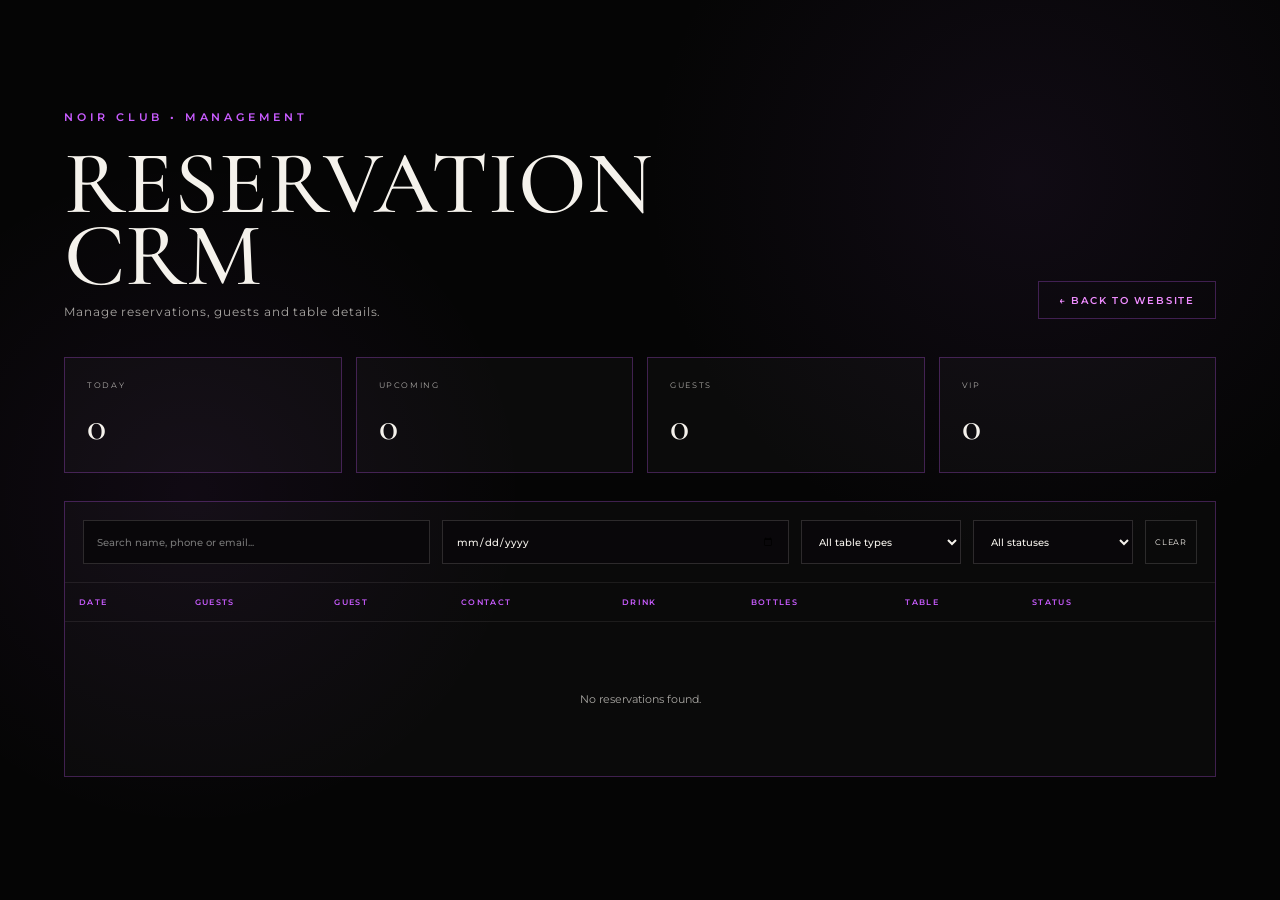
==== crm.html @ 6818976f "Add NOIR CLUB reservation CRM dashboard" ====
<!DOCTYPE html>
<html lang="en">
<head>
  <meta charset="UTF-8">
  <meta name="viewport" content="width=device-width, initial-scale=1.0">
  <title>NOIR CLUB — CRM</title>
  <meta name="description" content="NOIR CLUB reservation management dashboard.">
  <link rel="stylesheet" href="style.css">
  <style>
    .crm-page{min-height:100vh;padding:110px 5vw 60px}
    .crm-top{display:flex;justify-content:space-between;align-items:flex-end;gap:25px;margin-bottom:38px}
    .crm-title{font-family:'Cormorant Garamond',serif;font-size:clamp(3.5rem,7vw,6rem);font-weight:500;line-height:.8}
    .crm-sub{margin-top:14px;color:var(--muted);font-size:.72rem;letter-spacing:.08em}
    .crm-back{border:1px solid var(--line);padding:12px 20px;color:var(--gold-bright);font-size:.62rem;font-weight:600;letter-spacing:.18em}
    .crm-stats{display:grid;grid-template-columns:repeat(4,1fr);gap:14px;margin-bottom:28px}
    .crm-stat{padding:22px;border:1px solid var(--line);background:rgba(255,255,255,.025)}
    .crm-stat span{display:block;color:var(--muted);font-size:.52rem;letter-spacing:.2em}
    .crm-stat strong{display:block;margin-top:12px;font-family:'Cormorant Garamond',serif;font-size:2.5rem;font-weight:500;color:var(--white)}
    .crm-panel{border:1px solid var(--line);background:rgba(255,255,255,.02);overflow:hidden}
    .crm-toolbar{display:flex;gap:12px;padding:18px;border-bottom:1px solid rgba(245,242,236,.08);flex-wrap:wrap}
    .crm-toolbar input,.crm-toolbar select{height:44px;border:1px solid rgba(245,242,236,.15);background:#09070a;color:var(--white);padding:0 13px;font:500 .65rem Montserrat,sans-serif;outline:none}
    .crm-toolbar input{flex:1;min-width:220px}.crm-toolbar select{min-width:160px}
    .crm-table-wrap{overflow:auto}.crm-table{width:100%;border-collapse:collapse;min-width:1050px}
    .crm-table th{padding:14px;text-align:left;color:var(--gold);font-size:.5rem;letter-spacing:.17em;font-weight:600;border-bottom:1px solid rgba(245,242,236,.08)}
    .crm-table td{padding:15px 14px;border-bottom:1px solid rgba(245,242,236,.06);font-size:.65rem;color:rgba(245,242,236,.82)}
    .crm-table tr:last-child td{border-bottom:0}.crm-table tbody tr:hover{background:rgba(201,92,255,.045)}
    .crm-name{color:var(--white);font-weight:600}.crm-muted{color:var(--muted)}
    .crm-badge{display:inline-flex;padding:5px 8px;border:1px solid rgba(245,242,236,.14);font-size:.47rem;letter-spacing:.1em}
    .crm-badge.vip{border-color:rgba(201,92,255,.55);color:var(--gold-bright);box-shadow:0 0 10px rgba(201,92,255,.08)}
    .crm-badge.confirmed{color:#c9ffd5;border-color:rgba(201,255,213,.25)}
    .crm-badge.pending{color:#ffe6a3;border-color:rgba(255,230,163,.25)}
    .crm-badge.cancelled{color:#ffb4b4;border-color:rgba(255,180,180,.25)}
    .crm-actions{display:flex;gap:7px}.crm-action{border:1px solid rgba(245,242,236,.14);background:transparent;color:var(--white);padding:7px 9px;font-size:.48rem;letter-spacing:.1em}.crm-action:hover{border-color:var(--gold);color:var(--gold-bright)}
    .crm-empty{padding:70px 20px;text-align:center;color:var(--muted);font-size:.7rem}
    .crm-modal{position:fixed;inset:0;z-index:100;display:none;align-items:center;justify-content:center;padding:20px}.crm-modal.open{display:flex}
    .crm-modal-bg{position:absolute;inset:0;background:rgba(0,0,0,.8);backdrop-filter:blur(10px)}
    .crm-detail{position:relative;z-index:1;width:min(620px,100%);max-height:90vh;overflow:auto;padding:35px;border:1px solid var(--line);background:#09070a;box-shadow:0 0 50px rgba(201,92,255,.16)}
    .crm-detail h2{font-family:'Cormorant Garamond',serif;font-size:3rem;font-weight:500}.crm-detail-grid{display:grid;grid-template-columns:1fr 1fr;gap:14px;margin-top:25px}.crm-detail-item{padding:13px;border:1px solid rgba(245,242,236,.09)}.crm-detail-item span{display:block;color:var(--gold);font-size:.48rem;letter-spacing:.15em}.crm-detail-item strong{display:block;margin-top:7px;font-size:.68rem;font-weight:500}.crm-detail-close{position:absolute;right:16px;top:14px;width:34px;height:34px;border:1px solid rgba(245,242,236,.15);background:transparent;color:var(--white);font-size:1.4rem}
    .crm-status-select{border:1px solid rgba(245,242,236,.12);background:#09070a;color:var(--white);padding:6px;font-size:.5rem}
    @media(max-width:800px){.crm-stats{grid-template-columns:1fr 1fr}.crm-top{align-items:flex-start;flex-direction:column}.crm-back{align-self:flex-start}}
    @media(max-width:520px){.crm-page{padding:95px 4vw 40px}.crm-stats{gap:8px}.crm-stat{padding:16px}.crm-stat strong{font-size:2rem}.crm-toolbar input,.crm-toolbar select{width:100%;min-width:0}.crm-detail{padding:28px 20px}.crm-detail-grid{grid-template-columns:1fr}}
  </style>
</head>
<body>
  <main class="crm-page">
    <div class="crm-top">
      <div><div class="eyebrow">NOIR CLUB • MANAGEMENT</div><h1 class="crm-title">RESERVATION<br>CRM</h1><p class="crm-sub">Manage reservations, guests and table details.</p></div>
      <a class="crm-back" href="index.html">← BACK TO WEBSITE</a>
    </div>
    <section class="crm-stats">
      <div class="crm-stat"><span>TODAY</span><strong id="statToday">0</strong></div>
      <div class="crm-stat"><span>UPCOMING</span><strong id="statUpcoming">0</strong></div>
      <div class="crm-stat"><span>GUESTS</span><strong id="statGuests">0</strong></div>
      <div class="crm-stat"><span>VIP</span><strong id="statVip">0</strong></div>
    </section>
    <section class="crm-panel">
      <div class="crm-toolbar">
        <input id="crmSearch" type="search" placeholder="Search name, phone or email...">
        <input id="crmDate" type="date" aria-label="Filter by date">
        <select id="crmType"><option value="">All table types</option><option value="Standard">Standard</option><option value="VIP">VIP</option></select>
        <select id="crmStatus"><option value="">All statuses</option><option>Confirmed</option><option>Pending</option><option>Cancelled</option></select>
        <button class="crm-action" id="crmClearFilters" type="button">CLEAR</button>
      </div>
      <div class="crm-table-wrap">
        <table class="crm-table">
          <thead><tr><th>DATE</th><th>GUESTS</th><th>GUEST</th><th>CONTACT</th><th>DRINK</th><th>BOTTLES</th><th>TABLE</th><th>STATUS</th><th></th></tr></thead>
          <tbody id="crmBody"></tbody>
        </table>
      </div>
      <div class="crm-empty" id="crmEmpty" hidden>No reservations found.</div>
    </section>
  </main>
  <div class="crm-modal" id="crmModal" aria-hidden="true">
    <div class="crm-modal-bg" data-close-crm></div>
    <div class="crm-detail">
      <button class="crm-detail-close" type="button" data-close-crm>×</button>
      <div class="eyebrow">RESERVATION DETAILS</div><h2 id="detailName">Guest</h2>
      <div class="crm-detail-grid" id="detailGrid"></div>
    </div>
  </div>
  <script>
    const body=document.getElementById('crmBody'), empty=document.getElementById('crmEmpty'), modal=document.getElementById('crmModal');
    const search=document.getElementById('crmSearch'), date=document.getElementById('crmDate'), type=document.getElementById('crmType'), status=document.getElementById('crmStatus');
    let reservations=[];
    function load(){try{reservations=JSON.parse(localStorage.getItem('noirReservations')||'[]')}catch{reservations=[]}}
    function statusFor(r){return r.status||'Confirmed'}
    function esc(v){return String(v??'').replace(/[&<>"']/g,c=>({'&':'&amp;','<':'&lt;','>':'&gt;','"':'&quot;',"'":'&#039;'}[c]))}
    function renderStats(){
      const today=new Date().toISOString().split('T')[0];
      const upcoming=reservations.filter(r=>r.date>=today&&statusFor(r)!=='Cancelled');
      document.getElementById('statToday').textContent=reservations.filter(r=>r.date===today&&statusFor(r)!=='Cancelled').length;
      document.getElementById('statUpcoming').textContent=upcoming.length;
      document.getElementById('statGuests').textContent=upcoming.reduce((sum,r)=>sum+(parseInt(r.guests)||0),0);
      document.getElementById('statVip').textContent=upcoming.filter(r=>r.table==='VIP').length;
    }
    function render(){
      const q=search.value.trim().toLowerCase();
      const rows=reservations.map((r,i)=>({...r,_i:i})).filter(r=>(!q||[r.name,r.phone,r.email].join(' ').toLowerCase().includes(q))&&(!date.value||r.date===date.value)&&(!type.value||r.table===type.value)&&(!status.value||statusFor(r)===status.value)).sort((a,b)=>(a.date||'').localeCompare(b.date||''));
      body.innerHTML=rows.map(r=>`<tr>
        <td>${esc(r.date||'—')}</td><td>${esc(r.guests||'—')}</td><td class="crm-name">${esc(r.name||'—')}</td>
        <td><div>${esc(r.phone||'—')}</div><div class="crm-muted">${esc(r.email||'—')}</div></td>
        <td>${esc(r.drink||'—')}</td><td>${esc(r.bottles||'—')}</td>
        <td><span class="crm-badge ${r.table==='VIP'?'vip':''}">${esc(r.table||'—')}</span></td>
        <td><select class="crm-status-select" data-status="${r._i}">${['Confirmed','Pending','Cancelled'].map(s=>`<option ${statusFor(r)===s?'selected':''}>${s}</option>`).join('')}</select></td>
        <td class="crm-actions"><button class="crm-action" data-view="${r._i}">VIEW</button><button class="crm-action" data-delete="${r._i}">DELETE</button></td>
      </tr>`).join('');
      empty.hidden=rows.length!==0;
      body.querySelectorAll('[data-status]').forEach(el=>el.addEventListener('change',()=>{reservations[+el.dataset.status].status=el.value;save();}));
      body.querySelectorAll('[data-view]').forEach(el=>el.addEventListener('click',()=>view(+el.dataset.view)));
      body.querySelectorAll('[data-delete]').forEach(el=>el.addEventListener('click',()=>{if(confirm('Delete this reservation?')){reservations.splice(+el.dataset.delete,1);save();}}));
    }
    function save(){localStorage.setItem('noirReservations',JSON.stringify(reservations));renderStats();render()}
    function view(i){
      const r=reservations[i]; if(!r)return;
      document.getElementById('detailName').textContent=r.name||'Guest';
      const data=[['Date',r.date],['Guests',r.guests],['Drink / Bottle',r.drink],['Bottles',r.bottles||'—'],['Table',r.table||'—'],['Phone',r.phone],['Email',r.email],['Status',statusFor(r)],['Created',r.createdAt?new Date(r.createdAt).toLocaleString('en-GB'):'—']];
      document.getElementById('detailGrid').innerHTML=data.map(x=>`<div class="crm-detail-item"><span>${esc(x[0])}</span><strong>${esc(x[1]||'—')}</strong></div>`).join('');
      modal.classList.add('open');modal.setAttribute('aria-hidden','false');
    }
    function close(){modal.classList.remove('open');modal.setAttribute('aria-hidden','true')}
    [search,date,type,status].forEach(x=>x.addEventListener('input',render));
    document.getElementById('crmClearFilters').addEventListener('click',()=>{search.value='';date.value='';type.value='';status.value='';render()});
    document.querySelectorAll('[data-close-crm]').forEach(x=>x.addEventListener('click',close));
    document.addEventListener('keydown',e=>{if(e.key==='Escape')close()});
    load();renderStats();render();
  </script>
</body>
</html>
---- style.css ----
@import url('https://fonts.googleapis.com/css2?family=Cormorant+Garamond:wght@400;500;600;700&family=Montserrat:wght@400;500;600;700&display=swap');

:root{--black:#050505;--gold:#c95cff;--gold-bright:#ef8cff;--white:#f5f2ec;--muted:rgba(245,242,236,.68);--line:rgba(201,92,255,.28)}
*{margin:0;padding:0;box-sizing:border-box}
html{scroll-behavior:smooth;background:var(--black)}
body{min-height:100vh;background:radial-gradient(circle at 80% 20%,rgba(100,55,130,.12),transparent 30%),radial-gradient(circle at 15% 55%,rgba(201,92,255,.06),transparent 28%),var(--black);color:var(--white);font-family:Montserrat,sans-serif;overflow-x:hidden}
button,a{font:inherit}button{cursor:pointer}a{color:inherit;text-decoration:none}

.nav{position:fixed;z-index:20;top:0;left:0;width:100%;height:78px;padding:0 5vw;display:flex;align-items:center;justify-content:space-between;background:linear-gradient(to bottom,rgba(0,0,0,.72),transparent)}
.logo{color:var(--white);font-family:'Cormorant Garamond',serif;font-size:2rem;font-weight:600;letter-spacing:.28em}
.nav-cta{border:1px solid rgba(201,92,255,.55);padding:12px 22px;color:var(--gold-bright);text-shadow:0 0 10px rgba(201,92,255,.65);font-size:.68rem;font-weight:600;letter-spacing:.2em;transition:.3s ease;backdrop-filter:blur(8px);background:rgba(0,0,0,.18)}
.nav-cta:hover{background:var(--gold);box-shadow:0 0 18px rgba(201,92,255,.35);color:var(--black);border-color:var(--gold)}

.hero{position:relative;width:100%;height:58vh;min-height:430px;max-height:650px;overflow:hidden;background:#000}
.hero-track{position:absolute;inset:0}.hero-slide{position:absolute;inset:0;opacity:0;transform:scale(1.025);transition:opacity:.8s ease,transform 5s ease;pointer-events:none}.hero-slide.active{opacity:1;transform:scale(1)}
.hero-slide video,.hero-slide img{width:100%;height:100%;display:block;object-fit:cover}.hero-slide video{object-position:center}.hero-slide:nth-child(1) video{object-position:center 52%}.hero-slide:nth-child(2) video{object-position:center 48%}.hero-slide:nth-child(3) img{object-position:center center}
.hero-overlay{position:absolute;inset:0;z-index:2;background:linear-gradient(to bottom,rgba(0,0,0,.45) 0%,rgba(0,0,0,.04) 42%,rgba(0,0,0,.7) 100%),radial-gradient(circle at center,transparent 15%,rgba(0,0,0,.38) 100%);pointer-events:none}
.hero-content{position:absolute;z-index:4;left:7vw;bottom:8vh;max-width:700px}.hero-content p{margin-bottom:12px;color:var(--gold-bright);text-shadow:0 0 10px rgba(201,92,255,.65);font-size:.68rem;font-weight:600;letter-spacing:.45em}.hero-content h1{font-family:'Cormorant Garamond',serif;font-size:clamp(4.5rem,10vw,9rem);font-weight:500;line-height:.72;letter-spacing:.015em;text-shadow:0 8px 35px rgba(0,0,0,.55)}
.arrow{position:absolute;z-index:5;top:50%;width:52px;height:52px;display:grid;place-items:center;transform:translateY(-50%);border:1px solid rgba(245,242,236,.35);border-radius:50%;background:rgba(0,0,0,.18);color:var(--white);font-family:Arial,sans-serif;font-size:2rem;font-weight:200;backdrop-filter:blur(8px);transition:.3s ease}.arrow:hover{border-color:var(--gold);color:var(--gold-bright);text-shadow:0 0 10px rgba(201,92,255,.65);background:rgba(0,0,0,.5)}.prev{left:3vw}.next{right:3vw}
.dots{position:absolute;z-index:5;left:7vw;bottom:4vh;display:flex;align-items:center;gap:9px}.dot{width:28px;height:2px;border:0;background:rgba(245,242,236,.35);transition:.4s ease}.dot.active{width:52px;background:var(--gold-bright)}

.reserve-section,.assistant-section{position:relative;min-height:70vh;padding:11vh 7vw;display:flex;flex-direction:column;justify-content:center;overflow:hidden}.reserve-section::before,.assistant-section::before{content:'';position:absolute;width:500px;height:500px;border-radius:50%;filter:blur(90px);pointer-events:none}.reserve-section::before{top:15%;right:-15%;background:rgba(201,92,255,.08)}.assistant-section{border-top:1px solid rgba(245,242,236,.08);background:linear-gradient(135deg,#080808,#0b080d 55%,#050505)}.assistant-section::before{bottom:-20%;left:-15%;background:rgba(126,66,160,.1)}
.eyebrow{position:relative;z-index:1;margin-bottom:24px;color:var(--gold);font-size:.68rem;font-weight:600;letter-spacing:.35em}.reserve-section h2,.assistant-section h2{position:relative;z-index:1;max-width:1000px;font-family:'Cormorant Garamond',serif;font-size:clamp(5rem,12vw,11rem);font-weight:500;line-height:.78;letter-spacing:-.025em}.assistant-section h2,.reserve-section h2{font-size:clamp(4rem,9vw,8.5rem)}
.reserve-section p,.assistant-section>p{position:relative;z-index:1;max-width:520px;margin-top:34px;color:var(--muted);font-size:.9rem;line-height:1.8}.assistant-section .assistant-prompt{margin-top:20px;color:var(--white);font-size:.58rem;line-height:1;letter-spacing:.18em;font-weight:500;text-transform:none}
.gold-button{position:relative;z-index:1;align-self:flex-start;margin-top:38px;padding:17px 30px;border:1px solid var(--gold);background:var(--gold);box-shadow:0 0 18px rgba(201,92,255,.35);color:var(--black);font-size:.7rem;font-weight:700;letter-spacing:.2em;transition:.3s ease}.gold-button:hover{background:transparent;color:var(--gold-bright);text-shadow:0 0 10px rgba(201,92,255,.65);box-shadow:0 0 30px rgba(201,92,255,.12)}
.language-card{position:relative;z-index:1;width:min(100%,620px);margin-top:48px;padding:28px;border:1px solid var(--line);background:rgba(255,255,255,.025);backdrop-filter:blur(16px)}.language-card>span{display:block;margin-bottom:20px;color:var(--gold);font-size:.62rem;font-weight:600;letter-spacing:.25em}.language-buttons{display:flex;gap:12px}.language-buttons button{flex:1;padding:15px;border:1px solid rgba(245,242,236,.18);background:transparent;color:var(--white);font-size:.68rem;font-weight:600;letter-spacing:.14em;transition:.3s ease}.language-buttons button:hover{border-color:var(--gold);color:var(--gold-bright);text-shadow:0 0 10px rgba(201,92,255,.65);background:rgba(201,92,255,.06)}
footer{min-height:180px;padding:50px 7vw;display:flex;align-items:center;justify-content:space-between;gap:20px;border-top:1px solid rgba(245,242,236,.08);color:rgba(245,242,236,.5);font-size:.65rem;letter-spacing:.18em}footer strong{color:var(--white);font-family:'Cormorant Garamond',serif;font-size:1.3rem;font-weight:600;letter-spacing:.2em}footer small{color:rgba(201,92,255,.6)}

.reservation-modal,.assistant-modal{position:fixed;inset:0;z-index:100;display:none;align-items:center;justify-content:center;padding:30px}.reservation-modal.open,.assistant-modal.open{display:flex}
.reservation-backdrop,.assistant-backdrop{position:absolute;inset:0;background:rgba(0,0,0,.78);backdrop-filter:blur(12px)}
.reservation-dialog,.assistant-dialog{position:relative;z-index:1;width:min(760px,100%);max-height:90vh;overflow:auto;padding:46px;background:linear-gradient(145deg,#0b080d,#050505);border:1px solid var(--line);box-shadow:0 0 55px rgba(201,92,255,.18)}
.reservation-close,.assistant-close{position:absolute;top:18px;right:20px;width:36px;height:36px;border:1px solid rgba(245,242,236,.18);background:transparent;color:var(--white);font-size:1.6rem;line-height:1;transition:.25s}.reservation-close:hover,.assistant-close:hover{border-color:var(--gold);color:var(--gold-bright)}
.reservation-dialog .eyebrow{margin-bottom:14px}.reservation-dialog h2{font-family:'Cormorant Garamond',serif;font-size:clamp(3.2rem,7vw,5.6rem);font-weight:500;line-height:.8}.reservation-intro{margin-top:18px;color:var(--muted);font-size:.78rem;line-height:1.7}
#reservationForm{margin-top:30px}.form-grid{display:grid;grid-template-columns:1fr 1fr;gap:18px}.form-grid label{display:flex;flex-direction:column;gap:8px}.form-grid label span{color:var(--gold);font-size:.58rem;font-weight:600;letter-spacing:.18em}.form-grid input,.form-grid select{width:100%;height:48px;border:1px solid rgba(245,242,236,.18);outline:none;background:rgba(255,255,255,.035);color:var(--white);padding:0 14px;font-size:.75rem;font-family:Montserrat,sans-serif}.form-grid input:focus,.form-grid select:focus{border-color:var(--gold);box-shadow:0 0 14px rgba(201,92,255,.12)}.form-grid select option{background:#0b080d;color:var(--white)}.contact-grid{margin-top:18px}.full-field{grid-column:1/-1}.reservation-submit{margin-top:26px}.reservation-success{text-align:center;padding:20px 10px 5px}.success-mark{width:58px;height:58px;margin:0 auto 20px;display:grid;place-items:center;border:1px solid var(--gold);border-radius:50%;color:var(--gold-bright);font-size:1.5rem;box-shadow:0 0 25px rgba(201,92,255,.2)}.reservation-success h3{font-family:'Cormorant Garamond',serif;font-size:2.2rem;font-weight:500;letter-spacing:.06em}.reservation-success p{max-width:500px;margin:14px auto 0;color:var(--muted);font-size:.78rem;line-height:1.7}.reservation-success .gold-button{margin:28px auto 0}

.assistant-dialog{width:min(760px,100%);height:min(760px,90vh);display:flex;flex-direction:column;overflow:hidden;padding:34px 34px 24px;background:radial-gradient(circle at 85% 0%,rgba(201,92,255,.13),transparent 34%),linear-gradient(145deg,#0d0910,#050505)}
.assistant-header{display:flex;align-items:flex-start;justify-content:space-between;gap:20px;padding-right:42px}.assistant-header h2{font-family:'Cormorant Garamond',serif;font-size:clamp(2.8rem,6vw,4.6rem);font-weight:500;line-height:.78}.assistant-header .eyebrow{margin-bottom:12px}.assistant-status{padding-top:8px;color:rgba(245,242,236,.45);font-size:.58rem;font-weight:600;letter-spacing:.18em;white-space:nowrap}.assistant-status span{display:inline-block;width:6px;height:6px;margin-right:7px;border-radius:50%;background:#bfffcc;box-shadow:0 0 10px rgba(191,255,204,.8)}
.assistant-chat{flex:1;overflow:auto;display:flex;flex-direction:column;gap:14px;margin:26px 0 16px;padding:8px 4px 10px;scroll-behavior:smooth}.assistant-chat::-webkit-scrollbar{width:4px}.assistant-chat::-webkit-scrollbar-thumb{background:rgba(201,92,255,.3)}
.chat-row{display:flex}.chat-row.user{justify-content:flex-end}.chat-bubble{max-width:78%;padding:13px 16px;border:1px solid rgba(245,242,236,.1);background:rgba(255,255,255,.045);color:var(--white);font-size:.72rem;line-height:1.65}.chat-row.user .chat-bubble{border-color:rgba(201,92,255,.35);background:rgba(201,92,255,.1)}.chat-label{margin-bottom:5px;color:var(--gold);font-size:.5rem;letter-spacing:.18em;font-weight:700}
.assistant-typing{display:flex;gap:5px;align-items:center;margin:0 0 12px 5px;height:18px}.assistant-typing span{width:5px;height:5px;border-radius:50%;background:var(--gold-bright);animation:typing 1s infinite ease-in-out}.assistant-typing span:nth-child(2){animation-delay:.15s}.assistant-typing span:nth-child(3){animation-delay:.3s}@keyframes typing{0%,60%,100%{opacity:.25;transform:translateY(0)}30%{opacity:1;transform:translateY(-3px)}}
.assistant-input{display:flex;gap:10px;border-top:1px solid rgba(245,242,236,.1);padding-top:16px}.assistant-input input{flex:1;min-width:0;height:50px;border:1px solid rgba(245,242,236,.16);background:rgba(255,255,255,.035);color:var(--white);padding:0 15px;outline:none;font:500 .72rem Montserrat,sans-serif}.assistant-input input:focus{border-color:var(--gold)}.assistant-input button{width:52px;height:50px;border:1px solid var(--gold);background:var(--gold);color:var(--black);font-size:1.3rem;transition:.25s}.assistant-input button:hover{background:transparent;color:var(--gold-bright)}

@media(min-width:701px){.reserve-section,.assistant-section{min-height:70vh;padding:9vh 5vw}.reserve-section,.assistant-section{width:50%}.reserve-section{float:left}.assistant-section{float:right;border-top:0;border-left:1px solid var(--gold);border-left-width:2px}main::after{content:'';display:block;clear:both}.reserve-section h2,.assistant-section h2{font-size:clamp(3rem,4vw,5rem)}.reserve-section p,.assistant-section>p{max-width:430px}.language-card{width:100%}}
@media(max-width:700px){.nav{height:68px;padding:0 5vw}.logo{font-size:1.55rem}.nav-cta{padding:10px 15px;font-size:.58rem}.hero{height:50vh;min-height:360px;max-height:500px}.hero-content{left:6vw;bottom:10vh}.hero-content h1{font-size:clamp(4.7rem,22vw,8rem)}.hero-content p{font-size:.56rem;letter-spacing:.32em}.arrow{width:42px;height:42px;font-size:1.5rem}.prev{left:4vw}.next{right:4vw}.dots{left:6vw;bottom:4vh}.reserve-section,.assistant-section{min-height:68vh;padding:10vh 6vw}.reserve-section h2,.assistant-section h2{font-size:clamp(3.2rem,15vw,5.2rem)}.reserve-section p,.assistant-section>p{font-size:.82rem;margin-top:28px}.assistant-section .assistant-prompt{margin-top:16px;font-size:.52rem;letter-spacing:.14em}.language-buttons{flex-direction:column}.reservation-modal,.assistant-modal{padding:16px}.reservation-dialog{padding:36px 22px 28px;max-height:92vh}.assistant-dialog{height:92vh;padding:28px 18px 18px}.assistant-header{padding-right:36px}.assistant-status{display:none}.chat-bubble{max-width:88%;font-size:.68rem}.assistant-input input{font-size:.68rem}.form-grid{grid-template-columns:1fr}.full-field{grid-column:auto}footer{min-height:220px;padding:42px 6vw;flex-direction:column;align-items:flex-start}}
@media(prefers-reduced-motion:reduce){html{scroll-behavior:auto}.hero-slide{transition:opacity .2s ease;transform:none}}

/* PREMIUM RESERVATION CONFIRMATION */
.reservation-success{padding:10px 8px 4px;text-align:center}
.success-mark{width:62px;height:62px;margin:0 auto 24px;border:1px solid var(--gold);border-radius:50%;display:grid;place-items:center;color:var(--gold-bright);font-family:'Cormorant Garamond',serif;font-size:1.55rem;box-shadow:0 0 30px rgba(201,92,255,.2),inset 0 0 18px rgba(201,92,255,.05)}
.success-language{max-width:560px;margin:0 auto}
.success-eyebrow{margin-bottom:10px;color:var(--gold);font-size:.53rem;font-weight:600;letter-spacing:.3em}
.reservation-success h3{font-family:'Cormorant Garamond',serif;font-size:clamp(2.15rem,5vw,3rem);font-weight:500;line-height:1.05;letter-spacing:.02em}
.reservation-success p{max-width:520px;margin:18px auto 0;color:var(--muted);font-size:.72rem;line-height:1.75}
.reservation-success p strong{color:var(--white);font-weight:600}
.reservation-success p em{color:var(--white);font-family:'Cormorant Garamond',serif;font-size:1.05rem;font-style:normal;letter-spacing:.01em}
.success-divider{display:flex;align-items:center;gap:14px;max-width:420px;margin:28px auto;color:rgba(201,92,255,.7);font-family:'Cormorant Garamond',serif;font-size:.7rem;letter-spacing:.3em}
.success-divider::before,.success-divider::after{content:'';height:1px;flex:1;background:linear-gradient(to right,transparent,var(--line))}
.success-divider::after{background:linear-gradient(to left,transparent,var(--line))}
.reservation-success .gold-button{margin:30px auto 0}
@media(max-width:700px){.reservation-success{padding:4px 0}.reservation-success h3{font-size:2.05rem}.reservation-success p{font-size:.69rem;line-height:1.7}.success-divider{margin:24px auto}.success-language{max-width:100%}}
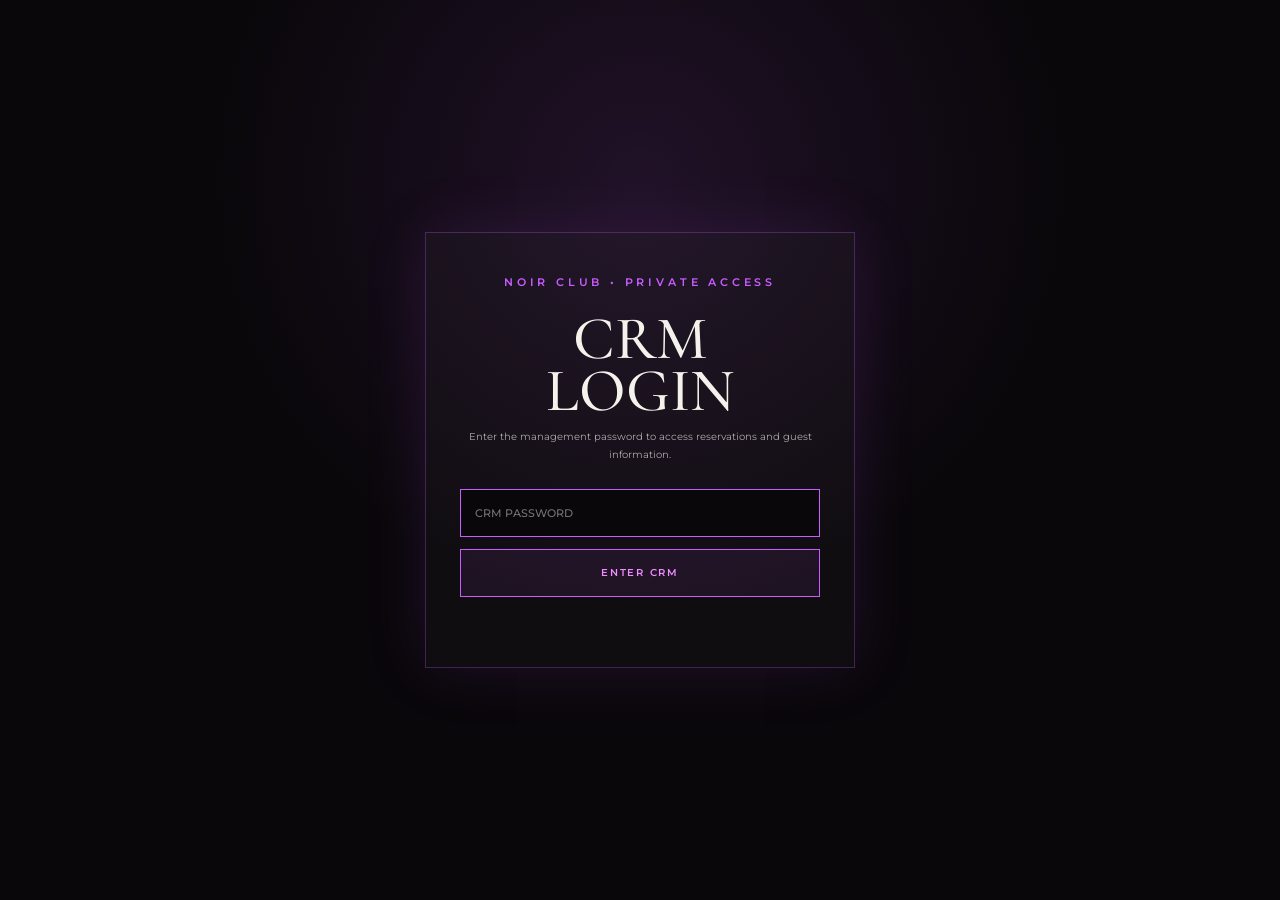
==== commit dbf92071: "Add CRM password login" ====
--- a/crm.html
+++ b/crm.html
@@ -39,9 +39,30 @@
     .crm-status-select{border:1px solid rgba(245,242,236,.12);background:#09070a;color:var(--white);padding:6px;font-size:.5rem}
     @media(max-width:800px){.crm-stats{grid-template-columns:1fr 1fr}.crm-top{align-items:flex-start;flex-direction:column}.crm-back{align-self:flex-start}}
     @media(max-width:520px){.crm-page{padding:95px 4vw 40px}.crm-stats{gap:8px}.crm-stat{padding:16px}.crm-stat strong{font-size:2rem}.crm-toolbar input,.crm-toolbar select{width:100%;min-width:0}.crm-detail{padding:28px 20px}.crm-detail-grid{grid-template-columns:1fr}}
+    .crm-login{position:fixed;inset:0;z-index:200;display:flex;align-items:center;justify-content:center;padding:20px;background:radial-gradient(circle at 50% 20%,rgba(201,92,255,.12),transparent 45%),#09070a}
+    .crm-login-card{width:min(430px,100%);padding:42px 34px;border:1px solid var(--line);background:rgba(255,255,255,.025);box-shadow:0 0 60px rgba(201,92,255,.12);text-align:center}
+    .crm-login-card h1{font-family:'Cormorant Garamond',serif;font-size:3.8rem;font-weight:500;line-height:.85;margin:18px 0 12px}
+    .crm-login-card p{color:var(--muted);font-size:.65rem;line-height:1.7;margin-bottom:25px}
+    .crm-login-card input{width:100%;height:48px;border:1px solid rgba(245,242,236,.15);background:#09070a;color:var(--white);padding:0 14px;font:500 .68rem Montserrat,sans-serif;outline:none;margin-bottom:12px}
+    .crm-login-card input:focus{border-color:var(--gold)}
+    .crm-login-card button{width:100%;height:48px;border:1px solid var(--gold);background:rgba(201,92,255,.08);color:var(--gold-bright);font:600 .6rem Montserrat,sans-serif;letter-spacing:.18em;cursor:pointer}
+    .crm-login-error{min-height:18px;margin:10px 0 0;color:#ffb4b4;font-size:.58rem}
+    .crm-logout{margin-left:7px}
   </style>
 </head>
 <body>
+  <div class="crm-login" id="crmLogin" hidden>
+    <div class="crm-login-card">
+      <div class="eyebrow">NOIR CLUB • PRIVATE ACCESS</div>
+      <h1>CRM<br>LOGIN</h1>
+      <p>Enter the management password to access reservations and guest information.</p>
+      <form id="crmLoginForm">
+        <input id="crmPassword" type="password" autocomplete="current-password" placeholder="CRM PASSWORD" required>
+        <button type="submit">ENTER CRM</button>
+      </form>
+      <div class="crm-login-error" id="crmLoginError" aria-live="polite"></div>
+    </div>
+  </div>
   <main class="crm-page">
     <div class="crm-top">
       <div><div class="eyebrow">NOIR CLUB • MANAGEMENT</div><h1 class="crm-title">RESERVATION<br>CRM</h1><p class="crm-sub">Manage reservations, guests and table details.</p></div>
@@ -82,9 +103,34 @@
     const body=document.getElementById('crmBody'), empty=document.getElementById('crmEmpty'), modal=document.getElementById('crmModal');
     const search=document.getElementById('crmSearch'), date=document.getElementById('crmDate'), type=document.getElementById('crmType'), status=document.getElementById('crmStatus');
     let reservations=[];
-    function load(){try{reservations=JSON.parse(localStorage.getItem('noirReservations')||'[]')}catch{reservations=[]}}
+    let loading=true;
+    const login=document.getElementById('crmLogin');
+    const loginForm=document.getElementById('crmLoginForm');
+    const passwordInput=document.getElementById('crmPassword');
+    const loginError=document.getElementById('crmLoginError');
+
     function statusFor(r){return r.status||'Confirmed'}
     function esc(v){return String(v??'').replace(/[&<>"']/g,c=>({'&':'&amp;','<':'&lt;','>':'&gt;','"':'&quot;',"'":'&#039;'}[c]))}
+
+    async function load(){
+      loading=true;
+      try{
+        const response=await fetch('/api/reservations', {cache:'no-store'});
+        if(response.status===401){ showLogin(); return; }
+        const data=await response.json();
+        if(!response.ok) throw new Error(data.error||'Could not load reservations.');
+        reservations=Array.isArray(data.reservations)?data.reservations:[];
+      }catch(error){
+        reservations=[];
+        empty.hidden=false;
+        empty.textContent=error.message||'Could not load reservations.';
+      }finally{
+        loading=false;
+        renderStats();
+        render();
+      }
+    }
+
     function renderStats(){
       const today=new Date().toISOString().split('T')[0];
       const upcoming=reservations.filter(r=>r.date>=today&&statusFor(r)!=='Cancelled');
@@ -93,36 +139,116 @@
       document.getElementById('statGuests').textContent=upcoming.reduce((sum,r)=>sum+(parseInt(r.guests)||0),0);
       document.getElementById('statVip').textContent=upcoming.filter(r=>r.table==='VIP').length;
     }
+
     function render(){
       const q=search.value.trim().toLowerCase();
-      const rows=reservations.map((r,i)=>({...r,_i:i})).filter(r=>(!q||[r.name,r.phone,r.email].join(' ').toLowerCase().includes(q))&&(!date.value||r.date===date.value)&&(!type.value||r.table===type.value)&&(!status.value||statusFor(r)===status.value)).sort((a,b)=>(a.date||'').localeCompare(b.date||''));
+      const rows=reservations.filter(r=>
+        (!q||[r.name,r.phone,r.email].join(' ').toLowerCase().includes(q))&&
+        (!date.value||r.date===date.value)&&
+        (!type.value||r.table===type.value)&&
+        (!status.value||statusFor(r)===status.value)
+      );
+
       body.innerHTML=rows.map(r=>`<tr>
         <td>${esc(r.date||'—')}</td><td>${esc(r.guests||'—')}</td><td class="crm-name">${esc(r.name||'—')}</td>
         <td><div>${esc(r.phone||'—')}</div><div class="crm-muted">${esc(r.email||'—')}</div></td>
         <td>${esc(r.drink||'—')}</td><td>${esc(r.bottles||'—')}</td>
         <td><span class="crm-badge ${r.table==='VIP'?'vip':''}">${esc(r.table||'—')}</span></td>
-        <td><select class="crm-status-select" data-status="${r._i}">${['Confirmed','Pending','Cancelled'].map(s=>`<option ${statusFor(r)===s?'selected':''}>${s}</option>`).join('')}</select></td>
-        <td class="crm-actions"><button class="crm-action" data-view="${r._i}">VIEW</button><button class="crm-action" data-delete="${r._i}">DELETE</button></td>
+        <td><select class="crm-status-select" data-status="${esc(r.id)}">${['Confirmed','Pending','Cancelled'].map(s=>`<option ${statusFor(r)===s?'selected':''}>${s}</option>`).join('')}</select></td>
+        <td class="crm-actions"><button class="crm-action" data-view="${esc(r.id)}">VIEW</button><button class="crm-action" data-delete="${esc(r.id)}">DELETE</button></td>
       </tr>`).join('');
-      empty.hidden=rows.length!==0;
-      body.querySelectorAll('[data-status]').forEach(el=>el.addEventListener('change',()=>{reservations[+el.dataset.status].status=el.value;save();}));
-      body.querySelectorAll('[data-view]').forEach(el=>el.addEventListener('click',()=>view(+el.dataset.view)));
-      body.querySelectorAll('[data-delete]').forEach(el=>el.addEventListener('click',()=>{if(confirm('Delete this reservation?')){reservations.splice(+el.dataset.delete,1);save();}}));
-    }
-    function save(){localStorage.setItem('noirReservations',JSON.stringify(reservations));renderStats();render()}
-    function view(i){
-      const r=reservations[i]; if(!r)return;
+
+      empty.hidden=loading||rows.length!==0;
+      if(!rows.length&&!loading) empty.textContent='No reservations found.';
+
+      body.querySelectorAll('[data-status]').forEach(el=>el.addEventListener('change',async()=>{
+        const id=el.dataset.status;
+        el.disabled=true;
+        try{
+          const response=await fetch('/api/reservations?id='+encodeURIComponent(id),{
+            method:'PATCH',
+            headers:{'Content-Type':'application/json'},
+            body:JSON.stringify({status:el.value})
+          });
+          const data=await response.json();
+          if(!response.ok) throw new Error(data.error||'Could not update status.');
+          const index=reservations.findIndex(r=>String(r.id)===String(id));
+          if(index>=0) reservations[index]=data.reservation;
+          renderStats(); render();
+        }catch(error){
+          alert(error.message||'Could not update status.');
+          render();
+        }
+      }));
+
+      body.querySelectorAll('[data-view]').forEach(el=>el.addEventListener('click',()=>view(el.dataset.view)));
+      body.querySelectorAll('[data-delete]').forEach(el=>el.addEventListener('click',async()=>{
+        if(!confirm('Delete this reservation?')) return;
+        const id=el.dataset.delete;
+        el.disabled=true;
+        try{
+          const response=await fetch('/api/reservations?id='+encodeURIComponent(id),{method:'DELETE'});
+          if(!response.ok){
+            const data=await response.json().catch(()=>({}));
+            throw new Error(data.error||'Could not delete reservation.');
+          }
+          reservations=reservations.filter(r=>String(r.id)!==String(id));
+          renderStats(); render();
+        }catch(error){
+          alert(error.message||'Could not delete reservation.');
+          render();
+        }
+      }));
+    }
+
+    function view(id){
+      const r=reservations.find(item=>String(item.id)===String(id)); if(!r)return;
       document.getElementById('detailName').textContent=r.name||'Guest';
       const data=[['Date',r.date],['Guests',r.guests],['Drink / Bottle',r.drink],['Bottles',r.bottles||'—'],['Table',r.table||'—'],['Phone',r.phone],['Email',r.email],['Status',statusFor(r)],['Created',r.createdAt?new Date(r.createdAt).toLocaleString('en-GB'):'—']];
       document.getElementById('detailGrid').innerHTML=data.map(x=>`<div class="crm-detail-item"><span>${esc(x[0])}</span><strong>${esc(x[1]||'—')}</strong></div>`).join('');
       modal.classList.add('open');modal.setAttribute('aria-hidden','false');
     }
+
     function close(){modal.classList.remove('open');modal.setAttribute('aria-hidden','true')}
     [search,date,type,status].forEach(x=>x.addEventListener('input',render));
     document.getElementById('crmClearFilters').addEventListener('click',()=>{search.value='';date.value='';type.value='';status.value='';render()});
     document.querySelectorAll('[data-close-crm]').forEach(x=>x.addEventListener('click',close));
     document.addEventListener('keydown',e=>{if(e.key==='Escape')close()});
-    load();renderStats();render();
+    async function checkAuth(){
+      try{
+        const response=await fetch('/api/crm-auth',{cache:'no-store'});
+        const data=await response.json();
+        if(data.authenticated){ login.hidden=true; load(); }
+        else showLogin();
+      }catch{ showLogin(); }
+    }
+
+    function showLogin(){
+      login.hidden=false;
+      setTimeout(()=>passwordInput?.focus(),50);
+    }
+
+    loginForm.addEventListener('submit',async e=>{
+      e.preventDefault();
+      loginError.textContent='';
+      const button=loginForm.querySelector('button');
+      button.disabled=true;
+      try{
+        const response=await fetch('/api/crm-auth',{
+          method:'POST',
+          headers:{'Content-Type':'application/json'},
+          body:JSON.stringify({password:passwordInput.value})
+        });
+        const data=await response.json();
+        if(!response.ok) throw new Error(data.error||'Login failed.');
+        passwordInput.value='';
+        login.hidden=true;
+        load();
+      }catch(error){ loginError.textContent=error.message||'Incorrect password.'; }
+      finally{ button.disabled=false; }
+    });
+
+    checkAuth();
   </script>
 </body>
 </html>
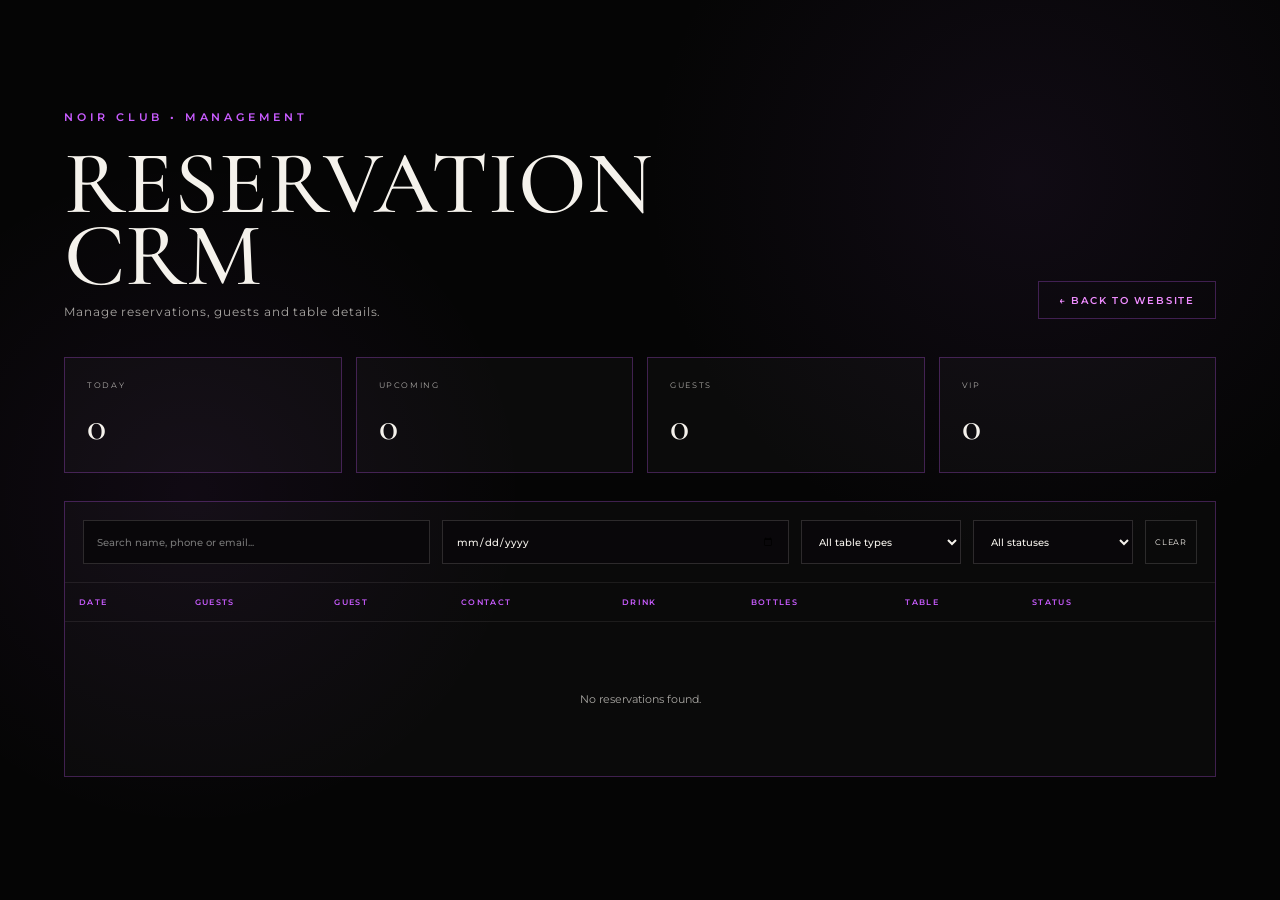
==== commit 3051ad94: "Remove CRM password protection" ====
--- a/crm.html
+++ b/crm.html
@@ -39,30 +39,9 @@
     .crm-status-select{border:1px solid rgba(245,242,236,.12);background:#09070a;color:var(--white);padding:6px;font-size:.5rem}
     @media(max-width:800px){.crm-stats{grid-template-columns:1fr 1fr}.crm-top{align-items:flex-start;flex-direction:column}.crm-back{align-self:flex-start}}
     @media(max-width:520px){.crm-page{padding:95px 4vw 40px}.crm-stats{gap:8px}.crm-stat{padding:16px}.crm-stat strong{font-size:2rem}.crm-toolbar input,.crm-toolbar select{width:100%;min-width:0}.crm-detail{padding:28px 20px}.crm-detail-grid{grid-template-columns:1fr}}
-    .crm-login{position:fixed;inset:0;z-index:200;display:flex;align-items:center;justify-content:center;padding:20px;background:radial-gradient(circle at 50% 20%,rgba(201,92,255,.12),transparent 45%),#09070a}
-    .crm-login-card{width:min(430px,100%);padding:42px 34px;border:1px solid var(--line);background:rgba(255,255,255,.025);box-shadow:0 0 60px rgba(201,92,255,.12);text-align:center}
-    .crm-login-card h1{font-family:'Cormorant Garamond',serif;font-size:3.8rem;font-weight:500;line-height:.85;margin:18px 0 12px}
-    .crm-login-card p{color:var(--muted);font-size:.65rem;line-height:1.7;margin-bottom:25px}
-    .crm-login-card input{width:100%;height:48px;border:1px solid rgba(245,242,236,.15);background:#09070a;color:var(--white);padding:0 14px;font:500 .68rem Montserrat,sans-serif;outline:none;margin-bottom:12px}
-    .crm-login-card input:focus{border-color:var(--gold)}
-    .crm-login-card button{width:100%;height:48px;border:1px solid var(--gold);background:rgba(201,92,255,.08);color:var(--gold-bright);font:600 .6rem Montserrat,sans-serif;letter-spacing:.18em;cursor:pointer}
-    .crm-login-error{min-height:18px;margin:10px 0 0;color:#ffb4b4;font-size:.58rem}
-    .crm-logout{margin-left:7px}
   </style>
 </head>
 <body>
-  <div class="crm-login" id="crmLogin" hidden>
-    <div class="crm-login-card">
-      <div class="eyebrow">NOIR CLUB • PRIVATE ACCESS</div>
-      <h1>CRM<br>LOGIN</h1>
-      <p>Enter the management password to access reservations and guest information.</p>
-      <form id="crmLoginForm">
-        <input id="crmPassword" type="password" autocomplete="current-password" placeholder="CRM PASSWORD" required>
-        <button type="submit">ENTER CRM</button>
-      </form>
-      <div class="crm-login-error" id="crmLoginError" aria-live="polite"></div>
-    </div>
-  </div>
   <main class="crm-page">
     <div class="crm-top">
       <div><div class="eyebrow">NOIR CLUB • MANAGEMENT</div><h1 class="crm-title">RESERVATION<br>CRM</h1><p class="crm-sub">Manage reservations, guests and table details.</p></div>
@@ -104,10 +83,6 @@
     const search=document.getElementById('crmSearch'), date=document.getElementById('crmDate'), type=document.getElementById('crmType'), status=document.getElementById('crmStatus');
     let reservations=[];
     let loading=true;
-    const login=document.getElementById('crmLogin');
-    const loginForm=document.getElementById('crmLoginForm');
-    const passwordInput=document.getElementById('crmPassword');
-    const loginError=document.getElementById('crmLoginError');
 
     function statusFor(r){return r.status||'Confirmed'}
     function esc(v){return String(v??'').replace(/[&<>"']/g,c=>({'&':'&amp;','<':'&lt;','>':'&gt;','"':'&quot;',"'":'&#039;'}[c]))}
@@ -116,9 +91,8 @@
       loading=true;
       try{
         const response=await fetch('/api/reservations', {cache:'no-store'});
-        if(response.status===401){ showLogin(); return; }
+        if(!response.ok) throw new Error(response.status===401?'Could not load CRM data.':'Could not load reservations.');
         const data=await response.json();
-        if(!response.ok) throw new Error(data.error||'Could not load reservations.');
         reservations=Array.isArray(data.reservations)?data.reservations:[];
       }catch(error){
         reservations=[];
@@ -214,41 +188,7 @@
     document.getElementById('crmClearFilters').addEventListener('click',()=>{search.value='';date.value='';type.value='';status.value='';render()});
     document.querySelectorAll('[data-close-crm]').forEach(x=>x.addEventListener('click',close));
     document.addEventListener('keydown',e=>{if(e.key==='Escape')close()});
-    async function checkAuth(){
-      try{
-        const response=await fetch('/api/crm-auth',{cache:'no-store'});
-        const data=await response.json();
-        if(data.authenticated){ login.hidden=true; load(); }
-        else showLogin();
-      }catch{ showLogin(); }
-    }
-
-    function showLogin(){
-      login.hidden=false;
-      setTimeout(()=>passwordInput?.focus(),50);
-    }
-
-    loginForm.addEventListener('submit',async e=>{
-      e.preventDefault();
-      loginError.textContent='';
-      const button=loginForm.querySelector('button');
-      button.disabled=true;
-      try{
-        const response=await fetch('/api/crm-auth',{
-          method:'POST',
-          headers:{'Content-Type':'application/json'},
-          body:JSON.stringify({password:passwordInput.value})
-        });
-        const data=await response.json();
-        if(!response.ok) throw new Error(data.error||'Login failed.');
-        passwordInput.value='';
-        login.hidden=true;
-        load();
-      }catch(error){ loginError.textContent=error.message||'Incorrect password.'; }
-      finally{ button.disabled=false; }
-    });
-
-    checkAuth();
+    load();
   </script>
 </body>
 </html>
